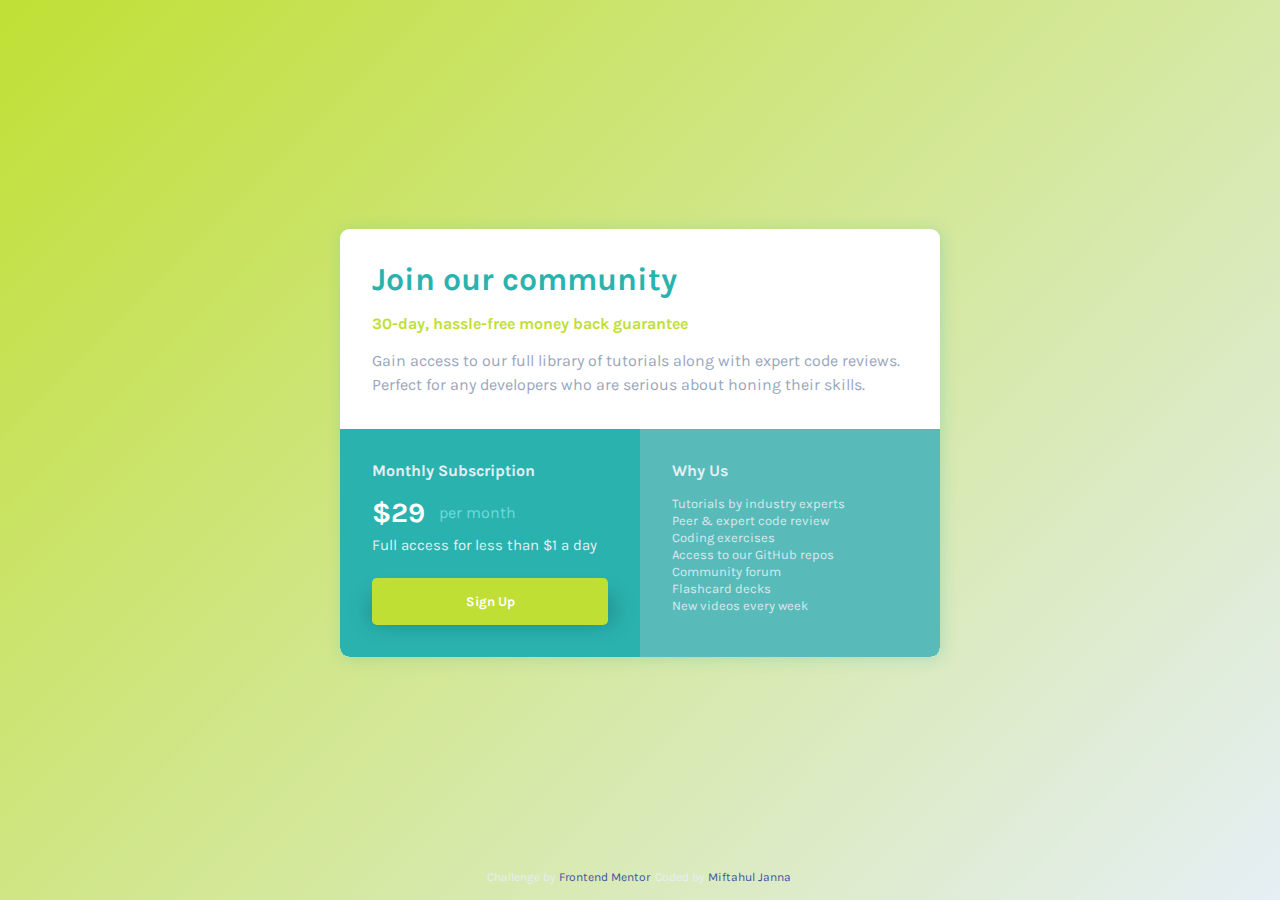
==== single-price-grid-component/index.html @ 7ec192ba "upload source code" ====
<!DOCTYPE html>
<html lang="en">

<head>
  <meta charset="UTF-8">
  <meta name="viewport" content="width=device-width, initial-scale=1.0">
  <!-- displays site properly based on user's device -->
  <link rel="icon" type="image/png" sizes="32x32" href="./images/favicon-32x32.png">
  <title>Frontend Mentor | Single Price Grid Component</title>
  <link rel="stylesheet" href="./css/styles.css">
</head>

<body>
  <main class="container">
    <div class="card">
      <section class="introduce">
        <h1>Join our community</h1>
        <p class="subtitle">30-day, hassle-free money back guarantee</p>
        <p class="description">
          Gain access to our full library of tutorials along with expert code reviews.
          Perfect for any developers who are serious about honing their skills.
        </p>
      </section>
      <section class="subscription">
        <h2 class="title">Monthly Subscription</h2>
        <div class="price">
          <p>&dollar;29</p> <span>per month</span>
        </div>
        <p>Full access for less than &dollar;1 a day</p>
        <a href="#"><button class="btn-signup">Sign Up</button></a>
      </section>
      <section class="why-us">
        <h2 class="title">Why Us</h2>
        <ul>
          <li>Tutorials by industry experts</li>
          <li>Peer &amp; expert code review</li>
          <li>Coding exercises</li>
          <li>Access to our GitHub repos</li>
          <li>Community forum</li>
          <li>Flashcard decks</li>
          <li>New videos every week</li>
        </ul>
      </section>
    </div>
  </main>

  <footer>
    <p class="attribution">
      Challenge by <a href="https://www.frontendmentor.io?ref=challenge" target="_blank">Frontend Mentor</a>.
      Coded by <a href="#">Miftahul Janna</a>.
    </p>
  </footer>
</body>

</html>
---- single-price-grid-component/css/styles.css ----
@import url('https://fonts.googleapis.com/css2?family=Karla:wght@400;700&display=swap');

* {
  margin: 0;
  padding: 0;
  box-sizing: border-box;
  text-decoration: none;
}

:root {
  /* Primary */
  --clr-cyan: hsl(179, 62%, 43%);
  --clr-cyan-light: hsl(179, 42%, 54%);
  --clr-bright-yellow: hsl(71, 73%, 54%);

  /* Neutral */
  --clr-light-gray: hsl(204, 43%, 93%);
  --clr-grayish-blue: hsl(218, 22%, 67%);
  --clr-white: hsl(0, 0%, 100%);

  /* Font Family */
  --ff-family: 'Karla', sans-serif;

  /* Font Weight */
  --fw-400: 400;
  --fw-700: 700;
}

body {
  min-height: 100vh;
  font-family: var(--ff-family);
  font-size: 16px;
  font-weight: 400;
  color: var(--clr-white);
  background: linear-gradient(-45deg, hsl(179, 62%, 43%), hsl(218, 22%, 67%), hsl(179, 42%, 54%), hsl(204, 43%, 93%), hsl(71, 73%, 54%));
  background-size: 400% 400%;
  display: flex;
  flex-direction: column;
  justify-content: center;
  align-items: center;
  padding: 1rem;
  animation: back-gradient 12s ease infinite;
}

@keyframes back-gradient {
  0% {
    background-position: 0% 50%;
  }
  50% {
    background-position: 100% 50%;
  }
  100% {
    background-position: 0% 50%;
  }
}

ul {
  list-style: none;
}

.container {
  flex: 1;
  display: grid;
  place-content: center;
}

.card {
  max-width: 600px;
  border-radius: .6rem;
  background-color: var(--clr-white);
  display: grid;
  justify-content: center;
  grid-template-columns: 50% 50%; 
  grid-template-rows: auto;
  grid-template-areas: 
    "introduce introduce"
    "subscription why-us"
  ;
  box-shadow: 2px 2px 15px hsla(179, 62%, 43%, 25%);
  transition: transform .8s ease;
  overflow: hidden;
}

.card:hover,
.card:hover a {
  transform: scale(1.1);
  box-shadow: 2px 2px 15px rgba(231, 238, 238, 0.25);
}

.card .introduce {
  grid-area: introduce;
  padding: 2rem;
}

.introduce h1 {
  color: var(--clr-cyan);
  font-weight: 700;
}

.introduce .subtitle {
  color: var(--clr-bright-yellow);
  font-weight: var(--fw-700);
  margin-top: 1rem;
  margin-bottom: 1rem;
}

.introduce .description {
  line-height: 1.5;
  color: var(--clr-grayish-blue);
}

.card .subscription {
  grid-area: subscription;
  background-color: var(--clr-cyan);
  border-bottom-left-radius: .6rem;
  padding: 2rem;
}

.title {
  font-size: 16px;
  color: var(--clr-light-gray);
  margin-bottom: 1rem;
}

.subscription .price {
  display: flex;
  align-items: center;
  column-gap: .9rem;
  margin-bottom: .4rem;
}

.price p {
  color: var(--clr-white);
  font-size: 28px;
  font-weight: var(--fw-700);
}

.price span {
  color: hsl(179, 59%, 65%);
  font-weight: var(--fw-400);
}

.subscription > p {
  font-size: 15px;
  color: var(--clr-light-gray);
}

.subscription a {
  box-shadow: 2px 9px 25px rgba(0, 0, 0, .4);
}

.subscription a:hover {
  opacity: .9;
}

.subscription .btn-signup {
  margin-top: 1.5rem;
  background-color: var(--clr-bright-yellow);
  border: none;
  width: 100%;
  padding: 1rem;
  border-radius: .3rem;
  color: var(--clr-white);
  font-weight: var(--fw-700);
  font-family: var(--ff-family);
}

.card .why-us {
  grid-area: why-us;
  background-color: var(--clr-cyan-light);
  border-bottom-right-radius: .6rem;
  padding: 2rem;
}

.why-us ul li {
  font-size: 13px;
  line-height: 1.3;
  color: var(--clr-light-gray);
  opacity: .9;
}

.attribution {
  justify-self: flex-end;
  color: var(--clr-light-gray);
  font-size: 12px;
  text-align: center;
}

.attribution a {
  color: hsl(228, 45%, 44%);
}

@media screen and (max-width: 567px) {
  .card {
    display: grid;
    grid-template-columns: 100%; 
    grid-template-rows: auto;
    grid-template-areas: 
      "introduce"
      "subscription"
      "why-us"
    ;
  }

  .card:hover {
    transform: scale(1);
    box-shadow: 2px 2px 15px rgba(231, 238, 238, 0.25);
  }

  .card .subscription {
    border-bottom-left-radius: 0;
  }

  .card .why-us {
    border-bottom-left-radius: .6rem;
    border-bottom-right-radius: .6rem;
  }
}
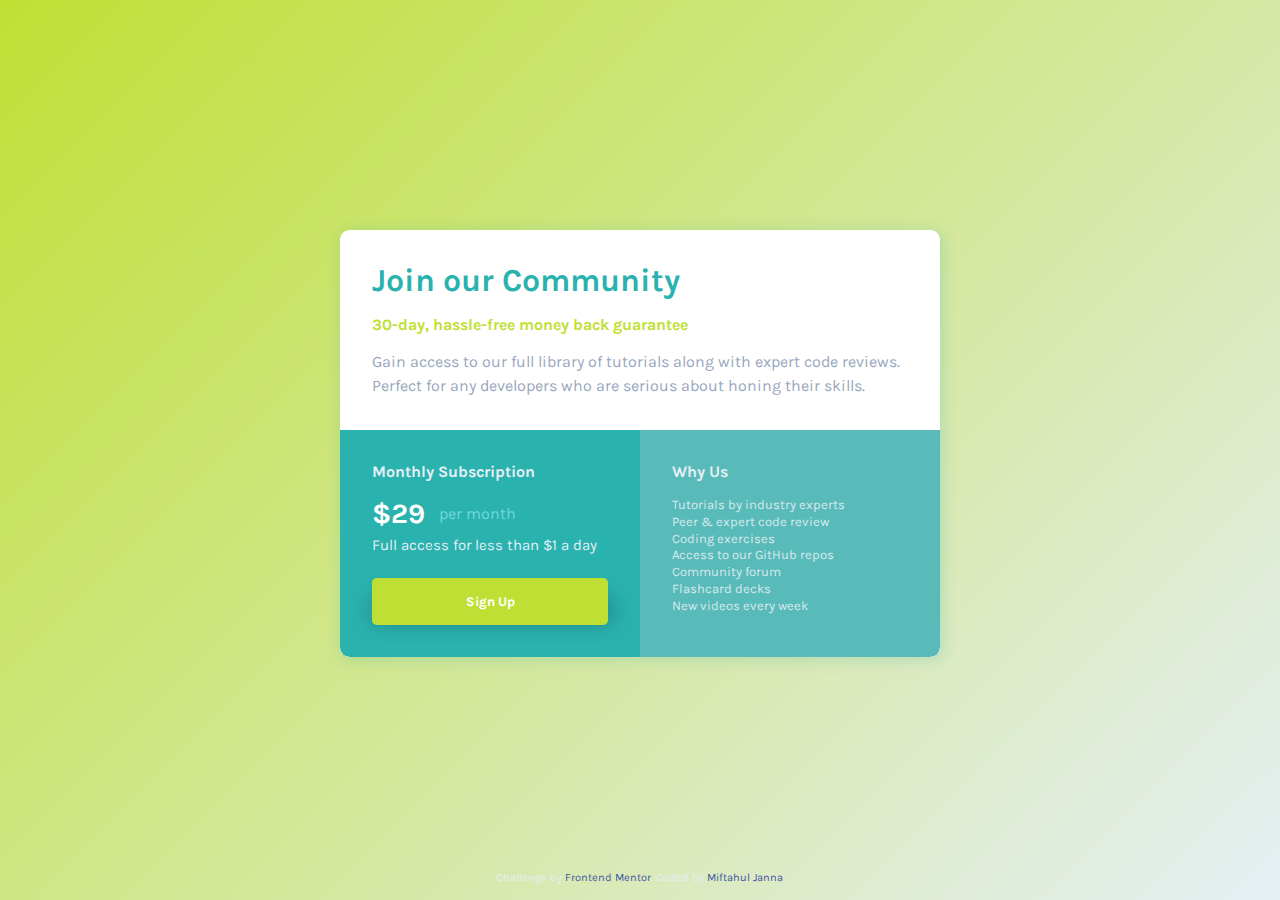
==== commit be8b6c15: "Add files via upload" ====
--- a/single-price-grid-component/index.html
+++ b/single-price-grid-component/index.html
@@ -7,19 +7,18 @@
   <!-- displays site properly based on user's device -->
   <link rel="icon" type="image/png" sizes="32x32" href="./images/favicon-32x32.png">
   <title>Frontend Mentor | Single Price Grid Component</title>
-  <link rel="stylesheet" href="./css/styles.css">
+  <!-- Style css -->
+  <link rel="stylesheet" href="./css/style.css">
 </head>
 
 <body>
   <main class="container">
     <div class="card">
       <section class="introduce">
-        <h1>Join our community</h1>
+        <h1>Join our Community</h1>
         <p class="subtitle">30-day, hassle-free money back guarantee</p>
-        <p class="description">
-          Gain access to our full library of tutorials along with expert code reviews.
-          Perfect for any developers who are serious about honing their skills.
-        </p>
+        <p class="description">Gain access to our full library of tutorials along with expert code reviews.
+          Perfect for any developers who are serious about honing their skills.</p>
       </section>
       <section class="subscription">
         <h2 class="title">Monthly Subscription</h2>
@@ -47,7 +46,7 @@
   <footer>
     <p class="attribution">
       Challenge by <a href="https://www.frontendmentor.io?ref=challenge" target="_blank">Frontend Mentor</a>.
-      Coded by <a href="#">Miftahul Janna</a>.
+      Coded by <a href="https://github.com/miftahuljna127">Miftahul Janna</a>.
     </p>
   </footer>
 </body>
--- a/single-price-grid-component/css/style.css
+++ b/single-price-grid-component/css/style.css
@@ -0,0 +1,220 @@
+@import url('https://fonts.googleapis.com/css2?family=Karla:wght@400;700&display=swap');
+
+* {
+  margin: 0;
+  padding: 0;
+  box-sizing: border-box;
+  text-decoration: none;
+}
+
+:root {
+  /* Primary */
+  --clr-cyan: hsl(179, 62%, 43%);
+  --clr-cyan-light: hsl(179, 42%, 54%);
+  --clr-bright-yellow: hsl(71, 73%, 54%);
+
+  /* Neutral */
+  --clr--light-gray: hsl(204, 43%, 93%);
+  --clr-grayish-blue: hsl(218, 22%, 67%);
+  --clr-white: hsl(0, 0%, 100%);
+
+  /* Font Family */
+  --ff-karla: 'Karla', sans-serif;
+
+  /* Font Weight */
+  --fw-400: 400;
+  --fw-700: 700;
+}
+
+/* ============= General Style =========== */
+body {
+  min-height: 100vh;
+  font-family: var(--ff-karla);
+  font-size: 16px;
+  font-weight: var(--fw-400);
+  color: var(--clr-white);
+  display: flex;
+  flex-direction: column;
+  justify-content: center;
+  align-items: center;
+  padding: 1rem;
+  background: linear-gradient(-45deg, hsl(179, 62%, 43%), hsl(218, 22%, 67%), hsl(179, 42%, 54%), hsl(204, 43%, 93%), hsl(71, 73%, 54%) );
+  background-size: 400% 400%;
+  animation: back-gradient 12s ease infinite;
+}
+
+@keyframes back-gradient {
+  0% {
+    background-position: 0% 50%;
+  }
+  50% {
+    background-position: 100% 50%;
+  }
+  100% {
+    background-position: 0% 50%;
+  }
+}
+
+ul {
+  list-style: none;
+}
+
+/* ============= Style =========== */
+.container {
+  flex: 1;
+  display: grid;
+  place-content: center;
+}
+
+.card {
+  max-width: 600px;
+  background-color: var(--clr-white);
+  border-radius: .6rem;
+  display: grid;
+  grid-template-columns: 50% 50%;
+  grid-template-rows: auto;
+  grid-template-areas: 
+    "introduce introduce"
+    "subscription why-us"
+  ;
+  overflow: hidden;
+  box-shadow: 2px 2px 15px hsla(179, 62%, 42%, 25%);
+  transition: transform .8s ease;
+}
+
+.card:hover,
+.card:hover a {
+  transform: scale(1.1);
+  box-shadow: 2px 2px 15px rgba(231, 238, 238, 0.25);
+}
+
+.card .introduce {
+  grid-area: introduce;
+  padding: 2rem;
+}
+
+.introduce h1 {
+  color: var(--clr-cyan);
+  font-weight: var(--fw-700);
+}
+
+.introduce .subtitle {
+  color: var(--clr-bright-yellow);
+  font-weight: var(--fw-700);
+  margin-top: 1rem;
+  margin-bottom: 1rem;
+}
+
+.introduce .description {
+  line-height: 1.5;
+  color: var(--clr-grayish-blue);
+}
+
+.card .subscription {
+  grid-area: subscription;
+  background-color: var(--clr-cyan);
+  padding: 2rem;
+  border-bottom-left-radius: .6rem;
+}
+
+.title {
+  font-size: 16px;
+  color: var(--clr--light-gray);
+  margin-bottom: 1rem;
+}
+
+.subscription .price {
+  display: flex;
+  align-items: center;
+  column-gap: .9rem;
+  margin-bottom: .4rem;
+}
+
+.price p {
+  color: var(--clr-white);
+  font-size: 28px;
+  font-weight: var(--fw-700);
+}
+
+.price span {
+  color: hsl(179, 59%, 65%);
+  font-size: 16px;
+}
+
+.subscription > p {
+  font-size: 15px;
+  color: var(--clr--light-gray);
+}
+
+.subscription a {
+  box-shadow: 2px 9px 25px rgba(0, 0, 0, .4);
+}
+
+.subscription a:hover {
+  opacity: .9;
+}
+
+.subscription .btn-signup {
+  margin-top: 1.5rem;
+  background-color: var(--clr-bright-yellow);
+  border: none;
+  width: 100%;
+  padding: 1rem;
+  border-radius: .3rem;
+  color: var(--clr-white);
+  font-weight: var(--fw-700);
+  font-family: var(--ff-karla);
+}
+
+.card .why-us {
+  grid-area: why-us;
+  background-color: var(--clr-cyan-light);
+  padding: 2rem;
+  border-bottom-right-radius: .6rem;
+}
+
+.why-us ul li {
+  font-size: 13px;
+  line-height: 1.3;
+  color: var(--clr--light-gray);
+  opacity: .9;
+}
+
+
+.attribution { 
+  justify-self: flex-end;
+  color: var(--clr--light-gray);
+  font-size: 11px; 
+  text-align: center; 
+}
+
+.attribution a { 
+  color: hsl(228, 45%, 44%); 
+}
+
+@media screen and (max-width: 576px) {
+  .card {
+    display: grid;
+    grid-template-columns: 100%;
+    grid-template-rows: auto;
+    grid-template-areas: 
+      "introduce"
+      "subscription"
+      "why-us"
+    ;
+  }
+
+  .card:hover {
+    transform: scale(1);
+  }
+
+  .card .subscription {
+    border-bottom-left-radius: 0;
+    box-shadow: 2px 2px 15px rgba(231, 238, 238, 0.25);
+  }
+
+  .card .why-us {
+    border-bottom-left-radius: .6rem;
+    border-bottom-right-radius: .6rem;
+  }
+}